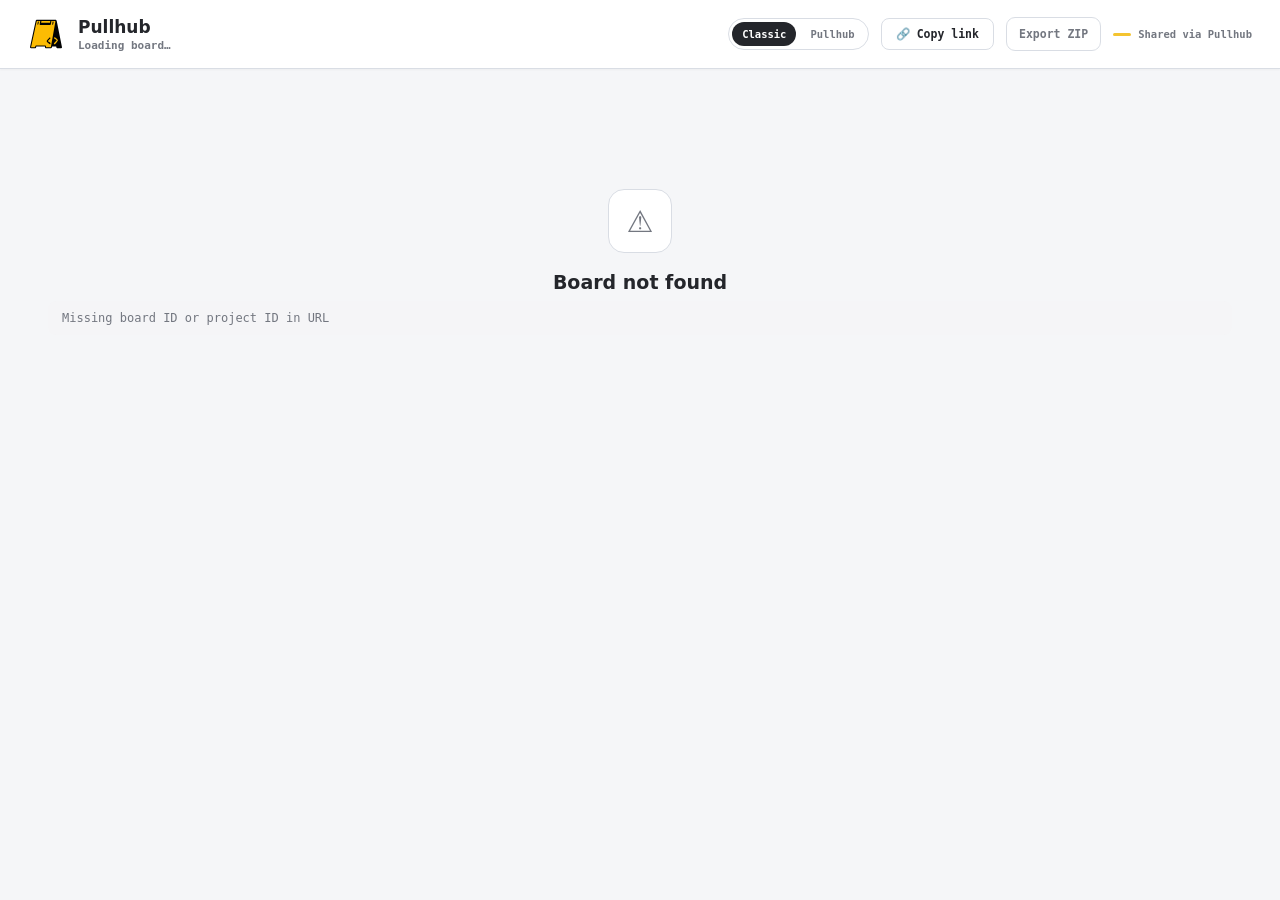
==== board-viewer.html @ a3a6dd9f "Board viewer_adjust responsive" ====
<!DOCTYPE html>
<html lang="en">
<head>
  <meta charset="UTF-8">
  <meta name="viewport" content="width=device-width, initial-scale=1">
  <title>Pullhub | Board Viewer</title>
  <link rel="icon" href="pullhub-icon.svg" type="image/svg+xml">
  <style>
    /* ============================================================
       PULLHUB — caution-yellow / hazard system
       Same neo-brutalist ledger language as the landing page:
       thick ink borders, hard offset shadows, safety-yellow accent,
       mono-uppercase labels, hazard stripes, pill buttons.
       ============================================================ */
    :root {
      --ink:        #2b2620;
      --ink-soft:   #6b6358;
      --paper:      #fdfcf8;

      --accent:     #f4d23a;   /* safety yellow */
      --accent-deep:#e0bd1f;
      --accent-ink: #4d3f0a;

      --pop-1: #b79bdc;  /* lilac */
      --pop-2: #5b8fd6;  /* blue  */
      --pop-3: #e07a52;  /* coral */
      --pop-grn: #6fb88a;

      --bg:   #efebe1;
      --line: var(--ink);
      --bd: 2px;
      --r: 14px;
      --maxw: 1320px;

      --font: "Schibsted Grotesk", system-ui, sans-serif;
      --mono: "Space Mono", ui-monospace, monospace;
    }

    * { box-sizing: border-box; margin: 0; padding: 0; }
    html { scroll-behavior: smooth; }
    body { font-family: var(--font); background: var(--bg); color: var(--ink); min-height: 100vh; -webkit-font-smoothing: antialiased; }
    a { color: inherit; }

    .hazard {
      background-image: repeating-linear-gradient(45deg, var(--accent) 0 14px, var(--ink) 14px 28px);
    }

    /* ── Header ── */
    header {
      background: color-mix(in oklab, var(--bg) 88%, transparent);
      backdrop-filter: blur(8px);
      border-bottom: var(--bd) solid var(--ink);
      padding: 16px clamp(18px,3vw,28px);
      display: flex; align-items: center; gap: 14px;
      position: sticky; top: 0; z-index: 10;
    }
    .logo {
      width: 38px; height: 38px; border-radius: 10px; background: var(--accent);
      border: var(--bd) solid var(--ink); box-shadow: 3px 3px 0 0 var(--ink);
      display: flex; align-items: center; justify-content: center; font-size: 17px; flex-shrink: 0;
    }
    .logo img { width: 28px; height: 28px; object-fit: contain; display: block; }
    header h1 { font-size: 18px; font-weight: 800; letter-spacing: -0.02em; }
    header .board-meta { font-family: var(--mono); font-size: 11px; font-weight: 700; letter-spacing: 0.06em; text-transform: uppercase; color: var(--ink-soft); margin-top: 2px; }
    .hdr-right { margin-left: auto; display: flex; align-items: center; gap: 12px; }
    #copy-link-btn {
      font-family: var(--mono); font-size: 11.5px; font-weight: 700; letter-spacing: 0.04em;
      padding: 8px 14px; background: var(--paper); color: var(--ink);
      border: var(--bd) solid var(--ink); border-radius: 999px; cursor: pointer;
      box-shadow: 3px 3px 0 0 var(--ink); transition: transform .12s ease, box-shadow .12s ease, background .15s;
    }
    #copy-link-btn:hover { transform: translate(-1px,-1px); box-shadow: 4px 4px 0 0 var(--ink); background: var(--accent); }
    #copy-link-btn:active { transform: translate(1px,1px); box-shadow: 1px 1px 0 0 var(--ink); }
    .powered {
      font-family: var(--mono); font-size: 10.5px; font-weight: 700; letter-spacing: 0.1em; text-transform: uppercase;
      color: var(--ink-soft); display: inline-flex; align-items: center; gap: 7px;
    }
    .powered::before { content: ""; width: 18px; height: 3px; background: var(--accent); display: inline-block; border-radius: 2px; }

    /* ── Main ── */
    main { max-width: var(--maxw); margin: 0 auto; padding: 32px clamp(18px,3vw,28px) 64px; }

    /* ── Board header row ── */
    .board-header {
      margin-bottom: 22px; display: flex; align-items: center; gap: 13px; flex-wrap: wrap;
      padding-bottom: 18px; border-bottom: var(--bd) solid var(--ink);
    }
    .board-dot { width: 15px; height: 15px; border-radius: 5px; background: var(--accent); border: var(--bd) solid var(--ink); flex-shrink: 0; }
    .board-title { font-size: 24px; font-weight: 900; letter-spacing: -0.03em; }
    .board-count {
      font-family: var(--mono); font-size: 11.5px; font-weight: 700; letter-spacing: 0.04em;
      color: var(--ink); background: var(--paper); border: 1.5px solid var(--ink);
      border-radius: 999px; padding: 4px 11px;
    }
    .layout-controls { margin-left: auto; display: flex; gap: 6px; }
    .layout-btn {
      width: 34px; height: 34px; border-radius: 9px; border: var(--bd) solid var(--ink);
      background: var(--paper); cursor: pointer; display: flex; align-items: center; justify-content: center;
      font-size: 15px; color: var(--ink); transition: transform .12s ease, box-shadow .12s ease, background .15s;
      box-shadow: 2px 2px 0 0 var(--ink);
    }
    .layout-btn:hover { transform: translate(-1px,-1px); box-shadow: 3px 3px 0 0 var(--ink); }
    .layout-btn.active { background: var(--accent); border-color: var(--ink); }
    #export-zip-btn {
      height: 34px; border-radius: 9px; border: var(--bd) solid var(--ink);
      background: var(--paper); color: var(--ink); cursor: pointer;
      display: inline-flex; align-items: center; gap: 6px; padding: 0 12px;
      font-family: var(--mono); font-size: 11.5px; font-weight: 800;
      box-shadow: 2px 2px 0 0 var(--ink); transition: transform .12s ease, box-shadow .12s ease, background .15s;
    }
    #export-zip-btn:hover { transform: translate(-1px,-1px); box-shadow: 3px 3px 0 0 var(--ink); background: var(--accent); }

    /* ── Grid layout (default) ── */
    .grid { display: grid; grid-template-columns: repeat(auto-fill, minmax(220px, 1fr)); gap: 16px; }

    /* ── Portrait layout ── */
    .grid.portrait { grid-template-columns: repeat(auto-fill, minmax(180px, 1fr)); }
    .grid.portrait .card img { aspect-ratio: 3/4; object-fit: cover; }

    /* ── Masonry layout ── */
    .grid.masonry { display: grid; grid-template-columns: repeat(auto-fit, minmax(220px, 260px)); justify-content: start; align-items: start; }
    .grid.masonry .card { display: block; }
    .grid.masonry .card img { aspect-ratio: unset; height: auto; }
    @media (max-width: 900px) { .grid.masonry { grid-template-columns: repeat(auto-fit, minmax(190px, 1fr)); } }
    @media (max-width: 600px) { .grid.masonry { grid-template-columns: repeat(auto-fit, minmax(150px, 1fr)); } }

    /* ── Cards ── */
    .card {
      background: var(--paper); border: var(--bd) solid var(--ink); border-radius: var(--r);
      overflow: hidden; box-shadow: 5px 5px 0 0 var(--ink);
      transition: transform .14s ease, box-shadow .14s ease; cursor: pointer; position: relative;
    }
    .card:hover { transform: translate(-2px,-2px); box-shadow: 7px 7px 0 0 var(--ink); }
    .card img { width: 100%; aspect-ratio: 4/3; object-fit: cover; display: block; background: var(--bg); }

    /* alternate hard-shadow colors for visual rhythm, hazard-system style */
    .card:nth-child(3n+2) { box-shadow: 5px 5px 0 0 var(--pop-2); }
    .card:nth-child(3n+2):hover { box-shadow: 7px 7px 0 0 var(--pop-2); }
    .card:nth-child(3n+3) { box-shadow: 5px 5px 0 0 var(--pop-3); }
    .card:nth-child(3n+3):hover { box-shadow: 7px 7px 0 0 var(--pop-3); }

    /* ── Hover quick actions ── */
    .card-actions { position: absolute; top: 9px; right: 9px; display: none; gap: 6px; }
    .card:hover .card-actions { display: flex; }
    .card-action-btn {
      background: var(--paper); color: var(--ink); border: 1.5px solid var(--ink); border-radius: 7px;
      padding: 6px 10px; font-size: 12px; cursor: pointer; text-decoration: none;
      display: flex; align-items: center; transition: background .12s, transform .1s; line-height: 1;
      box-shadow: 2px 2px 0 0 var(--ink); font-family: var(--mono); font-weight: 700;
    }
    .card-action-btn:hover { background: var(--accent); transform: translate(-1px,-1px); box-shadow: 3px 3px 0 0 var(--ink); }

    /* ── Card footer ── */
    .card-footer { border-top: var(--bd) solid var(--ink); }
    .card-source-link {
      display: block; padding: 8px 12px; font-family: var(--mono); font-size: 11px; font-weight: 700;
      color: var(--accent-ink); text-decoration: none; white-space: nowrap; overflow: hidden; text-overflow: ellipsis;
      transition: background .12s;
    }
    .card-source-link:hover { background: var(--accent); color: var(--ink); }
    .card .card-note { padding: 8px 12px; font-size: 11.5px; color: var(--ink-soft); font-weight: 600; border-top: 1.5px dashed color-mix(in oklab, var(--ink) 30%, transparent); }

    /* ── Lightbox ── */
    #lightbox { display: none; position: fixed; inset: 0; background: oklch(0.1 0 0 / .92); z-index: 1000; align-items: center; justify-content: center; }
    #lightbox.show { display: flex; }
    #lb-img { max-width: 88vw; max-height: 86vh; border-radius: 10px; object-fit: contain; border: var(--bd) solid var(--ink); box-shadow: 8px 8px 0 0 var(--accent); }
    #lb-close {
      position: absolute; top: 18px; right: 22px; color: var(--paper); font-size: 22px; cursor: pointer;
      background: var(--ink); border: var(--bd) solid var(--accent); border-radius: 50%;
      width: 38px; height: 38px; line-height: 1; display: grid; place-items: center; transition: transform .12s;
    }
    #lb-close:hover { transform: scale(1.08); }
    #lb-dl {
      position: absolute; bottom: 24px; right: 24px; background: var(--accent); color: var(--ink);
      border: var(--bd) solid var(--ink); border-radius: 999px; padding: 10px 18px; font-family: var(--mono);
      font-size: 12.5px; font-weight: 700; letter-spacing: 0.04em; cursor: pointer; text-decoration: none;
      box-shadow: 4px 4px 0 0 var(--ink); transition: transform .12s ease, box-shadow .12s ease;
    }
    #lb-dl:hover { transform: translate(-2px,-2px); box-shadow: 6px 6px 0 0 var(--ink); }
    #lb-counter {
      position: absolute; top: 22px; left: 50%; transform: translateX(-50%);
      font-family: var(--mono); font-size: 12px; font-weight: 700; letter-spacing: 0.08em;
      color: var(--ink); background: var(--accent); border: 1.5px solid var(--ink);
      border-radius: 999px; padding: 6px 14px; pointer-events: none;
    }
    /* Arrow buttons */
    .lb-arrow {
      position: absolute; top: 50%; transform: translateY(-50%);
      width: 46px; height: 46px; border-radius: 50%;
      background: var(--paper); border: var(--bd) solid var(--ink); color: var(--ink);
      font-size: 20px; cursor: pointer; display: none;
      align-items: center; justify-content: center; transition: transform .12s ease, box-shadow .12s ease;
      box-shadow: 3px 3px 0 0 var(--ink);
    }
    .lb-arrow:hover { transform: translate(-2px,-2px); box-shadow: 5px 5px 0 0 var(--ink); }
    #lb-prev { left: 20px; }
    #lb-next { right: 20px; }

    /* ── States ── */
    .state { text-align: center; padding: 90px 20px; color: var(--ink-soft); }
    .state .emoji {
      font-size: 30px; margin: 0 auto 18px; width: 64px; height: 64px; border-radius: 16px;
      background: var(--paper); border: var(--bd) solid var(--ink); box-shadow: 5px 5px 0 0 var(--ink);
      display: grid; place-items: center;
    }
    .state h2 { font-size: 19px; font-weight: 800; letter-spacing: -0.02em; margin-bottom: 8px; color: var(--ink); }
    .state p { font-size: 14px; }
    .spinner {
      width: 36px; height: 36px; border: 3px solid color-mix(in oklab, var(--accent) 35%, transparent);
      border-top-color: var(--ink); border-radius: 50%; animation: spin .7s linear infinite; margin: 0 auto 18px;
    }
    @keyframes spin { to { transform: rotate(360deg); } }

    /* ── Classic theme (default share-page view) ── */
    body.theme-classic {
      --ink: #24262b;
      --ink-soft: #737780;
      --paper: #ffffff;
      --accent: #f4c430;
      --accent-deep: #e5b425;
      --accent-ink: #3d3d3f;
      --bg: #f5f6f8;
      --line: #d9dde4;
      --bd: 1px;
      --r: 10px;
      --font: -apple-system, BlinkMacSystemFont, "Segoe UI", system-ui, sans-serif;
      --mono: ui-monospace, SFMono-Regular, Menlo, Consolas, monospace;
      background: var(--bg);
      color: var(--ink);
      letter-spacing: 0;
    }
    body.theme-classic header {
      background: rgba(255,255,255,.92);
      border-bottom: 1px solid var(--line);
      box-shadow: 0 1px 2px rgba(15,23,42,.04);
      backdrop-filter: blur(10px);
    }
    body.theme-classic .logo {
      width: 36px; height: 36px; border: 0; border-radius: 8px;
      background: transparent; box-shadow: none;
    }
    body.theme-classic .logo img { width: 32px; height: 32px; }
    body.theme-classic header h1 {
      font-size: 17px; font-weight: 700; letter-spacing: 0;
    }
    body.theme-classic header .board-meta,
    body.theme-classic .powered,
    body.theme-classic .board-count,
    body.theme-classic .card-source-link,
    body.theme-classic #copy-link-btn,
    body.theme-classic #lb-dl,
    body.theme-classic #lb-counter {
      font-family: var(--mono);
      letter-spacing: 0;
      text-transform: none;
    }
    body.theme-classic .powered::before { background: var(--accent); }
    body.theme-classic #copy-link-btn,
    body.theme-classic .layout-btn,
    body.theme-classic .card-action-btn,
    body.theme-classic #lb-dl {
      border: 1px solid var(--line);
      border-radius: 8px;
      box-shadow: none;
      background: #fff;
    }
    body.theme-classic #copy-link-btn:hover,
    body.theme-classic .card-action-btn:hover {
      transform: none;
      box-shadow: none;
      background: #f1f3f5;
    }
    body.theme-classic main {
      max-width: 1280px;
      padding-top: 30px;
    }
    body.theme-classic .board-header {
      border-bottom: 1px solid var(--line);
      padding-bottom: 16px;
    }
    body.theme-classic .board-dot {
      width: 12px; height: 12px; border: 0; border-radius: 4px;
    }
    body.theme-classic .board-title {
      font-size: 24px; font-weight: 700; letter-spacing: 0;
    }
    body.theme-classic .board-count {
      border: 1px solid var(--line);
      background: #fff;
      color: var(--ink-soft);
      font-size: 12px;
      font-weight: 600;
    }
    body.theme-classic .layout-btn {
      width: 36px; height: 36px;
      color: var(--ink-soft);
      font-size: 14px;
    }
    body.theme-classic .layout-btn:hover {
      transform: none;
      box-shadow: none;
      color: var(--ink);
      background: #f8f9fb;
    }
    body.theme-classic .layout-btn.active {
      background: var(--accent);
      border-color: #d6b12a;
      color: #222;
    }
    body.theme-classic #export-zip-btn {
      border: 1px solid var(--line);
      box-shadow: none;
      background: #fff;
      color: var(--ink-soft);
    }
    body.theme-classic #export-zip-btn:hover {
      transform: none;
      box-shadow: none;
      color: var(--ink);
      background: #f8f9fb;
    }
    body.theme-classic .grid { gap: 18px; }
    body.theme-classic .card,
    body.theme-classic .card:nth-child(3n+2),
    body.theme-classic .card:nth-child(3n+3) {
      border: 1px solid var(--line);
      border-radius: 10px;
      box-shadow: 0 1px 3px rgba(15,23,42,.08);
      background: #fff;
    }
    body.theme-classic .card:hover,
    body.theme-classic .card:nth-child(3n+2):hover,
    body.theme-classic .card:nth-child(3n+3):hover {
      transform: translateY(-1px);
      box-shadow: 0 8px 22px rgba(15,23,42,.10);
    }
    body.theme-classic .card img { background: #eef0f3; }
    body.theme-classic .card-footer {
      border-top: 1px solid var(--line);
      background: #fff;
    }
    body.theme-classic .card-source-link {
      color: var(--ink-soft);
      font-weight: 600;
    }
    body.theme-classic .card-source-link:hover {
      background: #f7f8fa;
      color: var(--ink);
    }
    body.theme-classic .card .card-note {
      border-top: 1px solid var(--line);
      font-weight: 400;
    }
    body.theme-classic .state .emoji {
      border: 1px solid var(--line);
      box-shadow: none;
      background: #fff;
    }
    body.theme-classic .state h2 {
      font-weight: 700;
      letter-spacing: 0;
    }
    body.theme-classic #lb-img {
      border: 0;
      box-shadow: 0 18px 60px rgba(0,0,0,.35);
    }
    body.theme-classic #lb-close,
    body.theme-classic .lb-arrow {
      border: 1px solid rgba(255,255,255,.2);
      box-shadow: none;
      background: rgba(255,255,255,.92);
      color: #222;
    }
    body.theme-classic .lb-arrow:hover {
      transform: translateY(-50%);
      box-shadow: none;
      background: #fff;
    }
    .theme-switch {
      display: inline-flex;
      align-items: center;
      gap: 4px;
      padding: 3px;
      border: var(--bd) solid var(--ink);
      border-radius: 999px;
      background: var(--paper);
      box-shadow: 2px 2px 0 0 var(--ink);
    }
    .theme-btn {
      border: 0;
      border-radius: 999px;
      background: transparent;
      color: var(--ink-soft);
      cursor: pointer;
      font-family: var(--mono);
      font-size: 10.5px;
      font-weight: 700;
      padding: 6px 10px;
    }
    .theme-btn.active {
      background: var(--accent);
      color: var(--ink);
    }
    body.theme-classic .theme-switch {
      border: 1px solid var(--line);
      box-shadow: none;
      background: #fff;
    }
    body.theme-classic .theme-btn {
      font-family: var(--mono);
      color: var(--ink-soft);
    }
    body.theme-classic .theme-btn.active {
      background: #24262b;
      color: #fff;
    }

    @media (max-width: 640px) {
      header {
        align-items: flex-start;
        flex-wrap: wrap;
        gap: 10px 12px;
        padding: 12px 14px;
        max-width: 100vw;
        overflow-x: hidden;
      }
      header .board-meta {
        max-width: calc(100vw - 86px);
        overflow: hidden;
        text-overflow: ellipsis;
        white-space: nowrap;
      }
      .hdr-right {
        margin-left: 0;
        width: 100%;
        min-width: 0;
        flex-wrap: wrap;
        justify-content: flex-start;
        gap: 8px;
      }
      .theme-switch,
      #copy-link-btn,
      #export-zip-btn {
        flex: 0 1 auto;
      }
      #copy-link-btn,
      #export-zip-btn {
        min-width: 0;
        max-width: 100%;
        white-space: nowrap;
      }
      .powered {
        width: 100%;
        min-width: 0;
        font-size: 10px;
        letter-spacing: 0.04em;
      }
      main {
        padding: 22px 14px 48px;
        max-width: 100vw;
        overflow-x: hidden;
      }
      .board-header {
        align-items: flex-start;
        gap: 10px;
      }
      .board-title {
        min-width: 0;
        flex: 1 1 auto;
        font-size: 21px;
        overflow-wrap: anywhere;
      }
      .board-count {
        flex: 0 0 auto;
      }
      .layout-controls {
        margin-left: 0;
        width: 100%;
        justify-content: flex-start;
        flex-wrap: wrap;
      }
      .grid,
      .grid.portrait,
      .grid.masonry {
        grid-template-columns: minmax(0, 1fr);
      }
    }
  </style>
</head>
<body class="theme-classic">

<header>
  <div class="logo"><img src="pullhub-icon.svg" alt="Pullhub"></div>
  <div>
    <h1>Pullhub</h1>
    <div class="board-meta" id="hdr-meta">Loading board…</div>
  </div>
  <div class="hdr-right">
    <div class="theme-switch" aria-label="Viewer theme">
      <button class="theme-btn active" id="theme-classic-btn" type="button">Classic</button>
      <button class="theme-btn" id="theme-pullhub-btn" type="button">Pullhub</button>
    </div>
    <button id="copy-link-btn">🔗 Copy link</button>
    <button id="export-zip-btn" type="button">Export ZIP</button>
    <span class="powered">Shared via Pullhub</span>
  </div>
</header>

<main>
  <div id="state-loading" class="state">
    <div class="spinner"></div>
    <h2>Loading board…</h2>
    <p id="loading-sub">Fetching board data…</p>
  </div>
  <div id="state-error" class="state" style="display:none;">
    <div class="emoji">⚠️</div>
    <h2>Board not found</h2>
    <p id="error-msg">This board may have been removed or the link is invalid.</p>
  </div>
  <div id="board-view" style="display:none;">
    <div class="board-header">
      <div class="board-dot" id="board-dot"></div>
      <span class="board-title" id="board-title"></span>
      <span class="board-count" id="board-count"></span>
      <!-- Layout controls (top-right of board) -->
      <div class="layout-controls">
        <button id="btn-layout-grid"    class="layout-btn active" title="Grid layout">⊞</button>
        <button id="btn-layout-portrait" class="layout-btn"       title="Portrait layout">▯</button>
        <button id="btn-layout-masonry" class="layout-btn"        title="Masonry layout (Pinterest style)">⊟</button>
      </div>
    </div>
    <div class="grid" id="grid"></div>
  </div>
</main>

<!-- Lightbox -->
<div id="lightbox">
  <button id="lb-close">✕</button>
  <span id="lb-counter"></span>
  <button id="lb-prev" class="lb-arrow">‹</button>
  <button id="lb-next" class="lb-arrow">›</button>
  <img id="lb-img" src="" alt="">
  <a id="lb-dl" download="srh-image.jpg">⬇ Download</a>
</div>

<script src="jszip.min.js"></script>
<script src="board-viewer.js"></script>
</body>
</html>
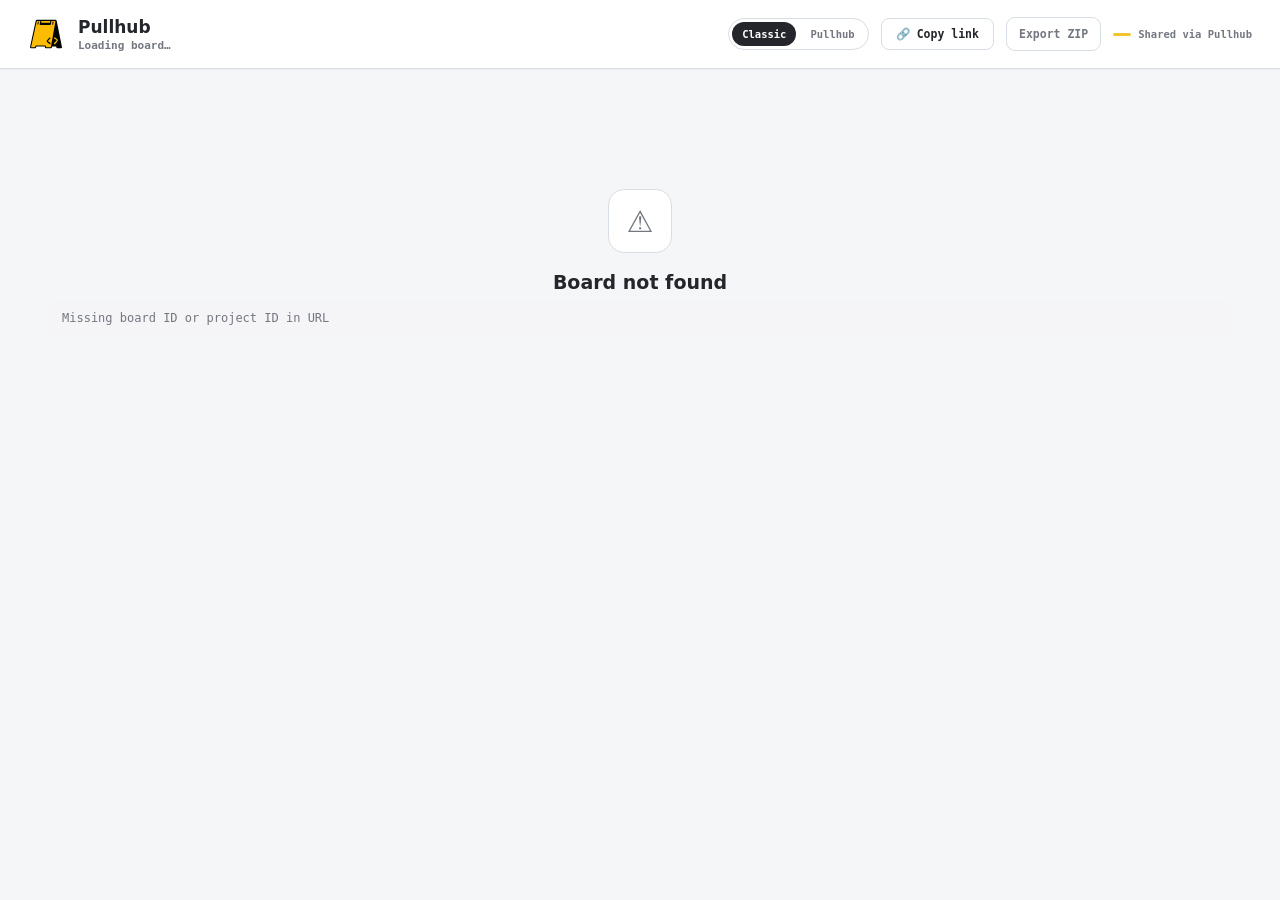
==== commit 6936c618: "Masonry Layout_adjust" ====
--- a/board-viewer.html
+++ b/board-viewer.html
@@ -118,11 +118,11 @@
     .grid.portrait .card img { aspect-ratio: 3/4; object-fit: cover; }
 
     /* ── Masonry layout ── */
-    .grid.masonry { display: grid; grid-template-columns: repeat(auto-fit, minmax(220px, 260px)); justify-content: start; align-items: start; }
-    .grid.masonry .card { display: block; }
+    .grid.masonry { display: block; columns: 260px; column-gap: 16px; }
+    .grid.masonry .card { display: inline-block; width: 100%; margin: 0 0 16px; break-inside: avoid; }
     .grid.masonry .card img { aspect-ratio: unset; height: auto; }
-    @media (max-width: 900px) { .grid.masonry { grid-template-columns: repeat(auto-fit, minmax(190px, 1fr)); } }
-    @media (max-width: 600px) { .grid.masonry { grid-template-columns: repeat(auto-fit, minmax(150px, 1fr)); } }
+    @media (max-width: 900px) { .grid.masonry { columns: 190px; } }
+    @media (max-width: 600px) { .grid.masonry { columns: 1; } }
 
     /* ── Cards ── */
     .card {
@@ -320,6 +320,8 @@
       background: #f8f9fb;
     }
     body.theme-classic .grid { gap: 18px; }
+    body.theme-classic .grid.masonry { column-gap: 18px; }
+    body.theme-classic .grid.masonry .card { margin-bottom: 18px; }
     body.theme-classic .card,
     body.theme-classic .card:nth-child(3n+2),
     body.theme-classic .card:nth-child(3n+3) {
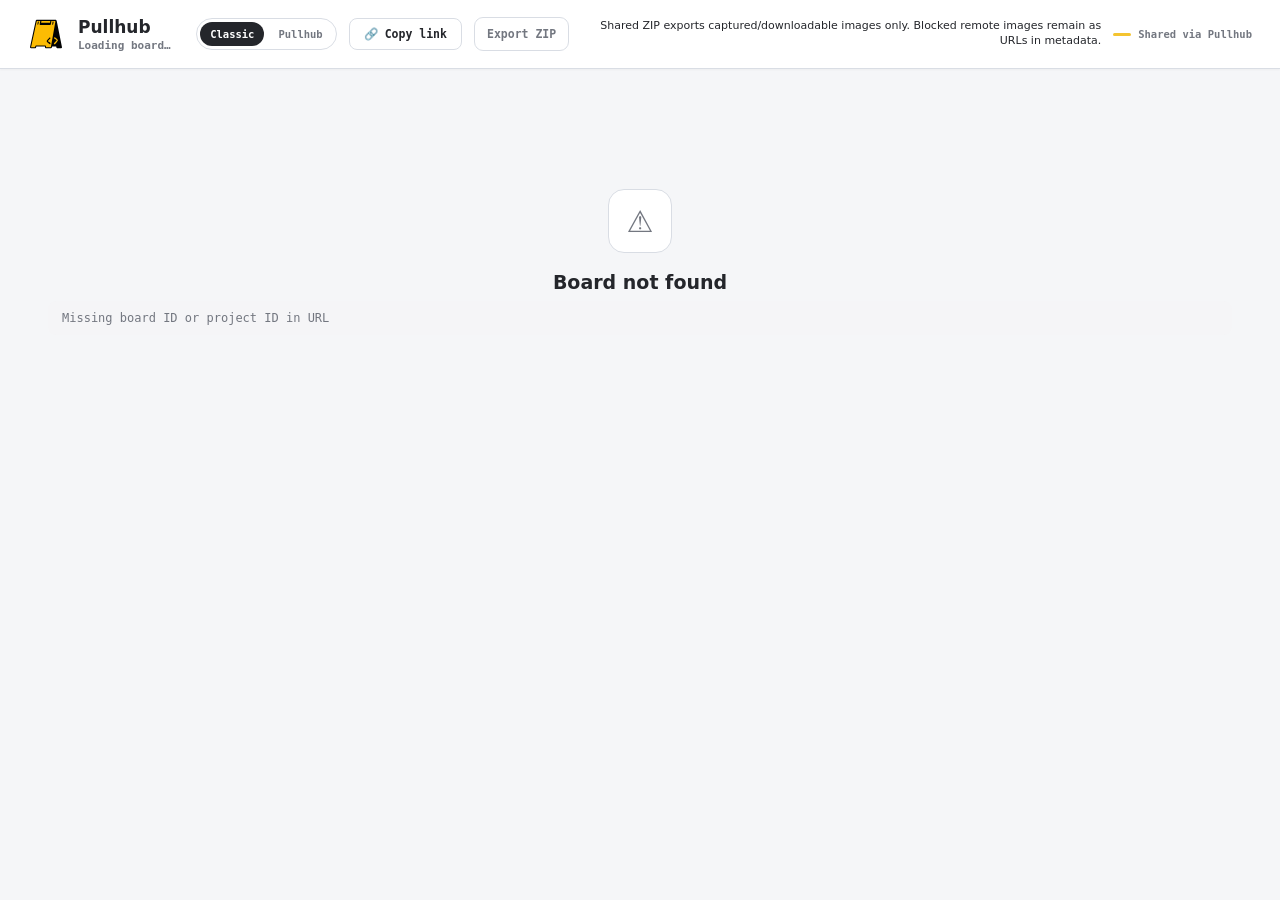
==== commit 3f009e04: "Export_Noti" ====
--- a/board-viewer.html
+++ b/board-viewer.html
@@ -109,6 +109,10 @@
       box-shadow: 2px 2px 0 0 var(--ink); transition: transform .12s ease, box-shadow .12s ease, background .15s;
     }
     #export-zip-btn:hover { transform: translate(-1px,-1px); box-shadow: 3px 3px 0 0 var(--ink); background: var(--accent); }
+    .export-note {
+      flex-basis: 100%; max-width: 520px; margin-left: auto;
+      font-size: 11px; line-height: 1.35; color: var(--muted); text-align: right;
+    }
 
     /* ── Grid layout (default) ── */
     .grid { display: grid; grid-template-columns: repeat(auto-fill, minmax(220px, 1fr)); gap: 16px; }
@@ -504,6 +508,7 @@
     </div>
     <button id="copy-link-btn">🔗 Copy link</button>
     <button id="export-zip-btn" type="button">Export ZIP</button>
+    <div class="export-note">Shared ZIP exports captured/downloadable images only. Blocked remote images remain as URLs in metadata.</div>
     <span class="powered">Shared via Pullhub</span>
   </div>
 </header>
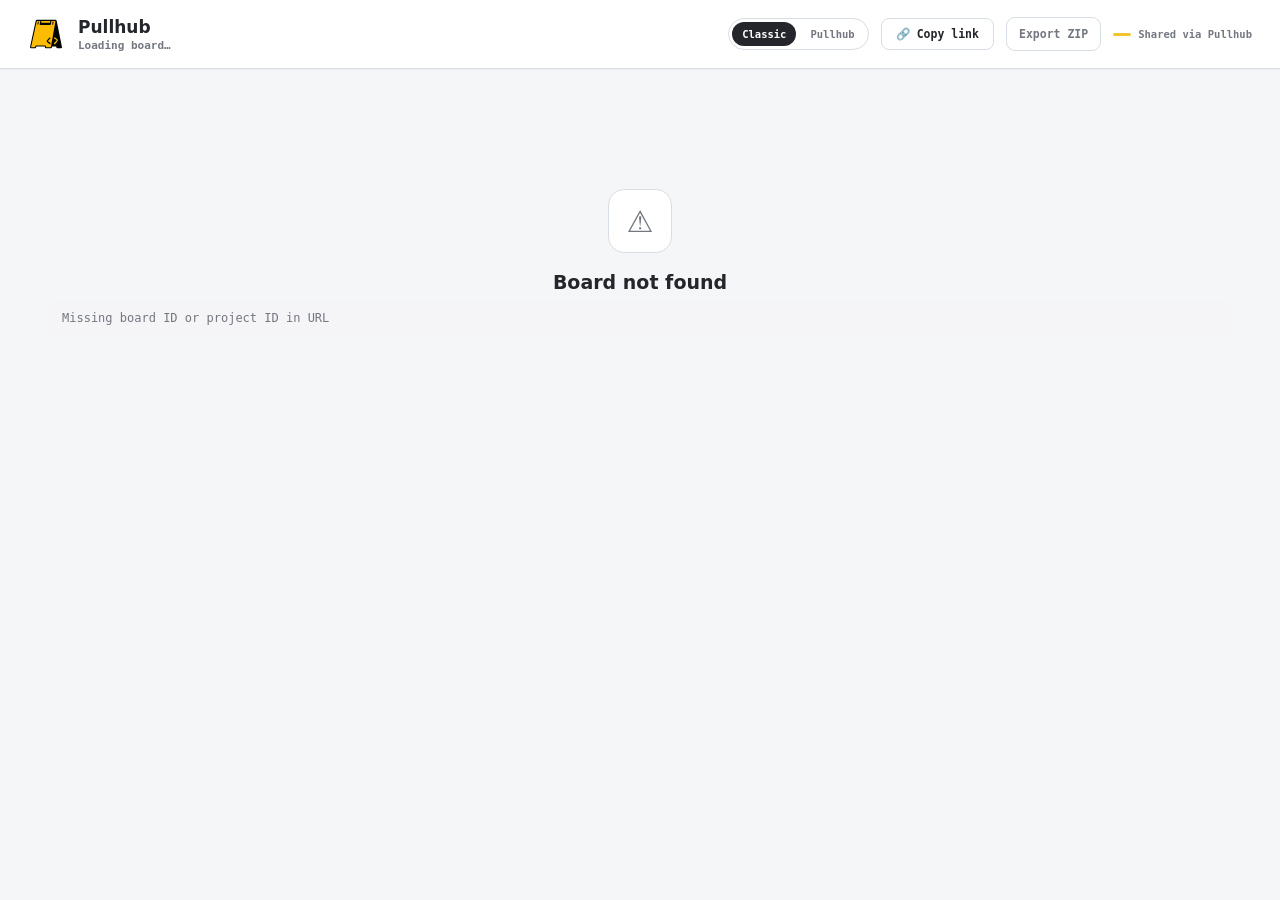
==== commit fa6c3d3c: "Export_Noti_Enhance" ====
--- a/board-viewer.html
+++ b/board-viewer.html
@@ -110,8 +110,8 @@
     }
     #export-zip-btn:hover { transform: translate(-1px,-1px); box-shadow: 3px 3px 0 0 var(--ink); background: var(--accent); }
     .export-note {
-      flex-basis: 100%; max-width: 520px; margin-left: auto;
-      font-size: 11px; line-height: 1.35; color: var(--muted); text-align: right;
+      margin: -10px 0 18px; font-size: 11.5px; line-height: 1.45;
+      color: var(--muted); max-width: 760px;
     }
 
     /* ── Grid layout (default) ── */
@@ -508,7 +508,6 @@
     </div>
     <button id="copy-link-btn">🔗 Copy link</button>
     <button id="export-zip-btn" type="button">Export ZIP</button>
-    <div class="export-note">Shared ZIP exports captured/downloadable images only. Blocked remote images remain as URLs in metadata.</div>
     <span class="powered">Shared via Pullhub</span>
   </div>
 </header>
@@ -536,6 +535,7 @@
         <button id="btn-layout-masonry" class="layout-btn"        title="Masonry layout (Pinterest style)">⊟</button>
       </div>
     </div>
+    <div class="export-note">Shared ZIP may skip blocked remote images. For full board backup, use Export ZIP inside the Pullhub extension.</div>
     <div class="grid" id="grid"></div>
   </div>
 </main>
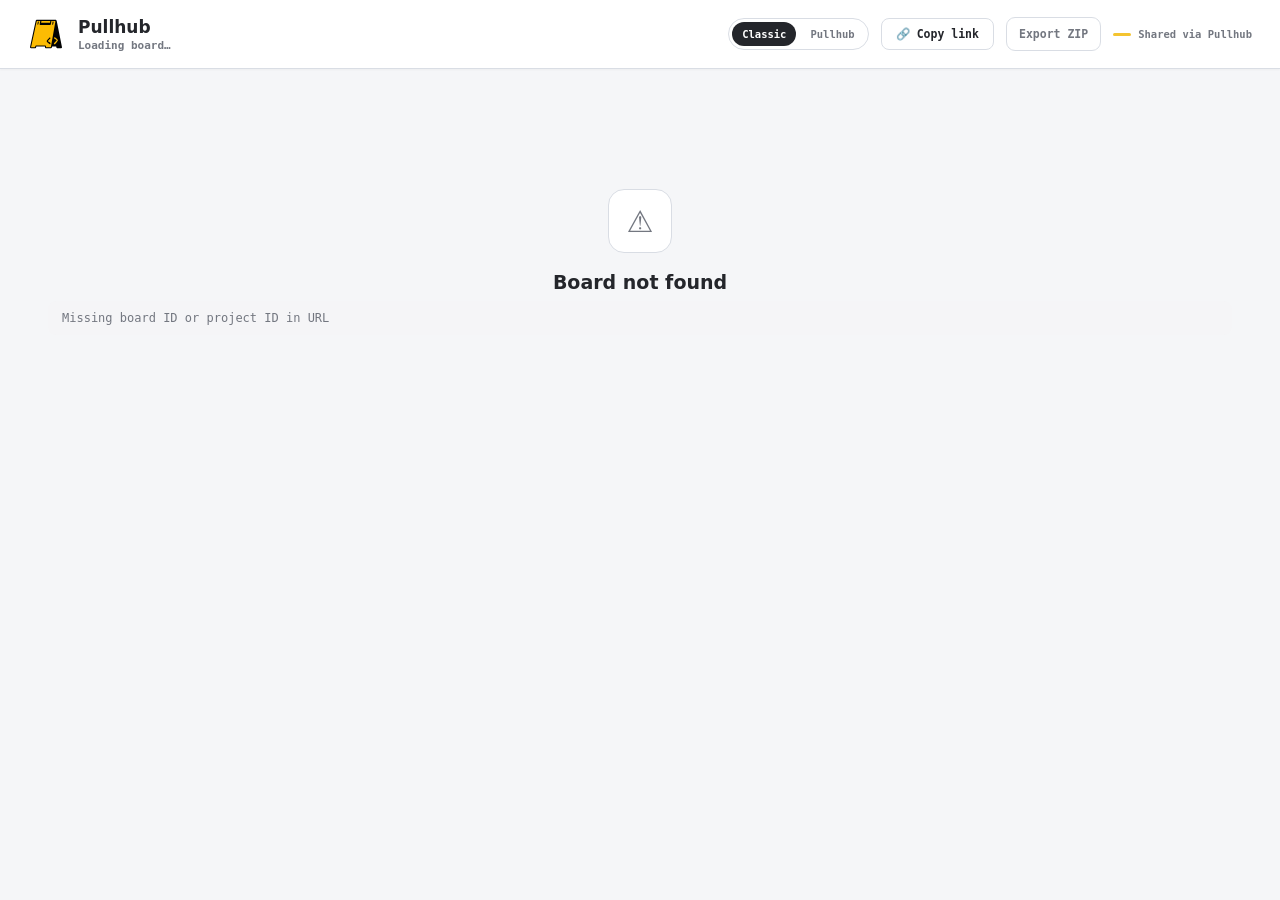
==== commit da1fea42: "Phonelayout_Pin_adjust" ====
--- a/board-viewer.html
+++ b/board-viewer.html
@@ -469,6 +469,9 @@
       .board-header {
         align-items: flex-start;
         gap: 10px;
+      }
+      .board-dot {
+        margin-top: 5px;
       }
       .board-title {
         min-width: 0;
